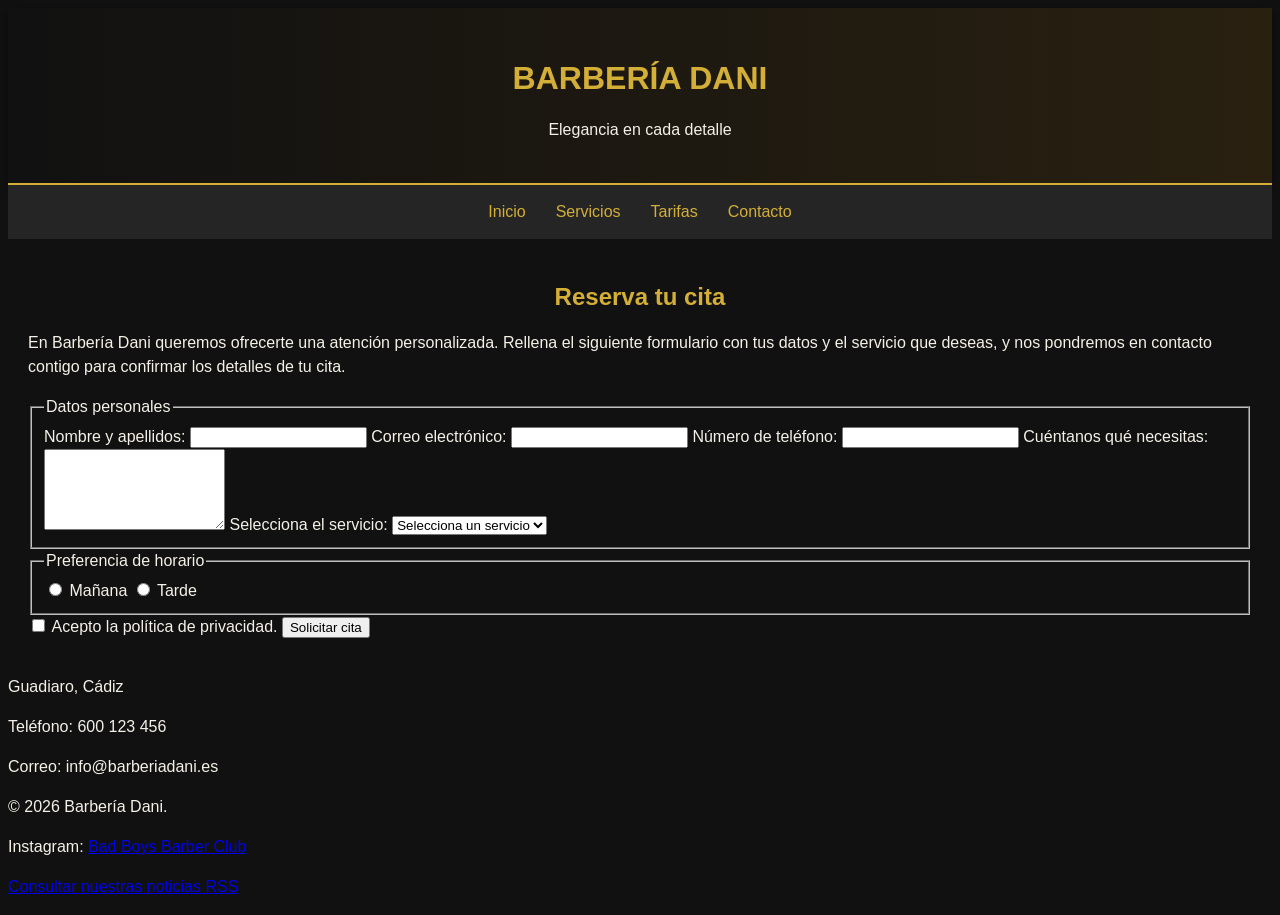
==== contacto.html @ a1381570 "Primer commit: estructura inicial de Barbería Dani" ====
<!DOCTYPE html>
<html lang="es">
<head>
    <meta charset="UTF-8">
    <meta name="description" content="Contacta con Barbería Dani en Guadiaro y solicita tu cita. Estamos a tu disposición para resolver tus dudas y ayudarte a elegir el servicio que mejor se adapte a ti.">
    <meta name="viewport" content="width=device-width, initial-scale=1.0">
   <link rel="icon" type="image/x-icon" href="iconos/favicon.ico">
   <link rel="stylesheet" href="css/estilos.css">
   <link rel="alternate" type="application/rss+xml" title="Noticias de Barbería Dani" href="noticias.xml">
    <title>Contacto | Barbería Dani</title>
</head>
<body>
    <header>
    <h1>BARBERÍA DANI</h1>
    <p>Elegancia en cada detalle</p>
   </header>

     <nav>
    <ul>
        <li><a href="index.html">Inicio</a></li>
        <li><a href="servicios.html">Servicios</a></li>
        <li><a href="tarifas.html">Tarifas</a></li>
        <li><a href="contacto.html">Contacto</a></li>
    </ul>

</nav>
<main>
<section>
    <h2>Reserva tu cita</h2>
<p>En Barbería Dani queremos ofrecerte una atención personalizada. Rellena el siguiente formulario con tus datos y el servicio que deseas, y nos pondremos en contacto contigo para confirmar los detalles de tu cita.</p>

<form>
    <fieldset>
        <legend>Datos personales</legend>
<label for="nombre">Nombre y apellidos:</label>
<input type="text" id="nombre" name="nombre" required>

<label for="email">Correo electrónico:</label>
<input type="email" id="email" name="email" required>

<label for="telefono">Número de teléfono:</label>
<input type="tel" id="telefono" name="telefono" required>

<label for="mensaje">Cuéntanos qué necesitas:</label>
<textarea id="mensaje" name="mensaje" rows="5" required></textarea>

<label for="servicio">Selecciona el servicio:</label>
<select id="servicio" name="servicio" required>
    
    <option value="">Selecciona un servicio</option>
    <option value="corte">Corte clásico</option>
    <option value="fade">Degradado (Fade)</option>
    <option value="barba">Arreglo de barba</option>
    <option value="corte-barba">Corte + barba</option>
    <option value="afeitado">Afeitado clásico</option>
    <option value="lavado">Lavado y peinado</option>
</select>

    </fieldset>

    <fieldset>
    <legend>Preferencia de horario</legend>

    <input type="radio" id="manana" name="horario" value="manana" required>
    <label for="manana">Mañana</label>

    <input type="radio" id="tarde" name="horario" value="tarde">
    <label for="tarde">Tarde</label>
</fieldset>

<input type="checkbox" id="privacidad" name="privacidad" required>
<label for="privacidad">Acepto la política de privacidad.</label>

<button type="submit">Solicitar cita</button>
</form>

</section>

</main>

<footer>

    <p>Guadiaro, Cádiz</p>

    <p>Teléfono: 600 123 456</p>

    <p>Correo: info@barberiadani.es</p>

    <p>&copy; 2026 Barbería Dani.</p>

    <p>
    Instagram:
    <a href="https://www.instagram.com/badboysbarberclub/"
       target="_blank"
       rel="noopener">
       Bad Boys Barber Club
    </a>
</p>

    <p><a href="noticias.xml">Consultar nuestras noticias RSS</a></p>
</footer>
</body>
</html>
---- css/estilos.css ----
:root {
    --color-principal: #D4AF37;
    --color-fondo: #111111;
    --color-texto: #F5F1E8;
}

body {
    font-family: Arial, sans-serif;
    font-size: 16px;
    line-height: 1.5;
    color: var(--color-texto);
    background-color: var(--color-fondo);
    margin: 2;
}

h1, h2 {
    color: var(--color-principal);
    margin-bottom: 15px;
}

h1 {
    font-size: 32px;
    text-align: center;
}

h2 {
    text-align: center;
}

* {
    box-sizing: border-box;
}

header {
    background-color: #1C1C1C;
    padding: 25px;
    text-align: center;
    border-bottom: 2px solid #D4AF37;
    background-image: linear-gradient(90deg, #111111, #292010);
    box-shadow: 0 4px 10px rgba(0, 0, 0, 0.5);
}

nav {
    background-color: #252525;
    padding: 15px;
    text-align: center;
    position: sticky;
    top: 0;
}

nav ul {
    list-style: none;
    margin: 0;
    padding: 0;
    display: flex;
    justify-content: center;
}

nav a {
    color: var(--color-principal);
    text-decoration: none;
    transition: color 0.3s;
}

nav a:hover {
    color: #FFFFFF;
}

nav li {
    margin: 0 15px;
}

main {
    padding: 20px;
}

.servicios-grid {
    display: grid;
    grid-template-columns: repeat(3, 1fr);
    gap: 20px;
    
}

.tarjeta-servicio h3 {
    font-size: 20px;
     line-height: 1.5;
     text-align: center;
     
    
}

.tarjeta-servicio {
    background-color: #1C1C1C;
     padding: 20px;
}
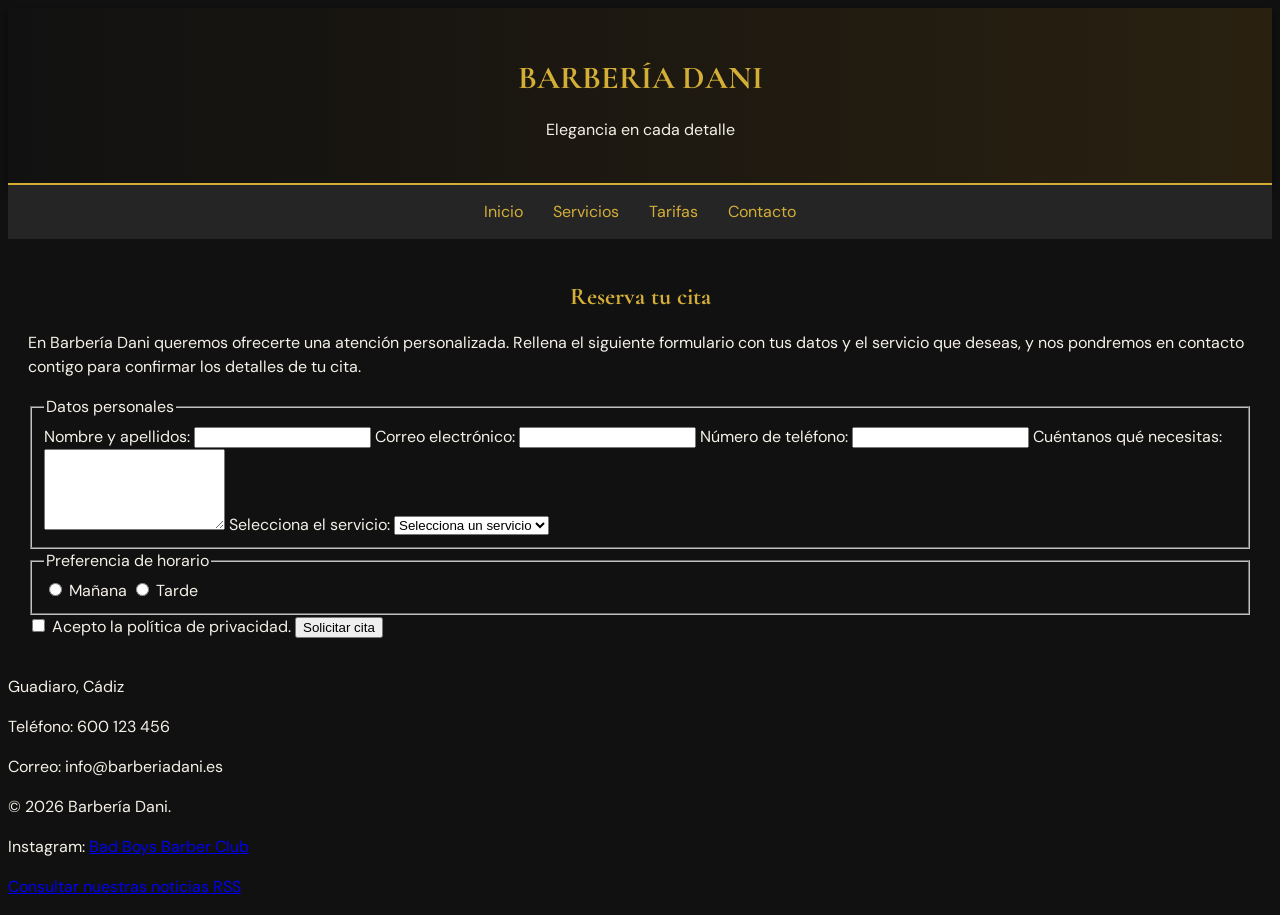
==== commit 192f6bd2: "Actualización de identidad tipográfica con Google Fonts" ====
--- a/contacto.html
+++ b/contacto.html
@@ -5,6 +5,10 @@
     <meta name="description" content="Contacta con Barbería Dani en Guadiaro y solicita tu cita. Estamos a tu disposición para resolver tus dudas y ayudarte a elegir el servicio que mejor se adapte a ti.">
     <meta name="viewport" content="width=device-width, initial-scale=1.0">
    <link rel="icon" type="image/x-icon" href="iconos/favicon.ico">
+   <link rel="preconnect" href="https://fonts.googleapis.com">
+<link rel="preconnect" href="https://fonts.gstatic.com" crossorigin>
+
+<link href="https://fonts.googleapis.com/css2?family=Cormorant+Garamond:ital,wght@0,300..700;1,300..700&family=DM+Sans:ital,opsz,wght@0,9..40,100..1000;1,9..40,100..1000&display=swap" rel="stylesheet">
    <link rel="stylesheet" href="css/estilos.css">
    <link rel="alternate" type="application/rss+xml" title="Noticias de Barbería Dani" href="noticias.xml">
     <title>Contacto | Barbería Dani</title>
--- a/css/estilos.css
+++ b/css/estilos.css
@@ -6,7 +6,7 @@
 }
 
 body {
-    font-family: Arial, sans-serif;
+    font-family: "DM Sans", sans-serif;
     font-size: 16px;
     line-height: 1.5;
     color: var(--color-texto);
@@ -17,6 +17,7 @@
 h1, h2 {
     color: var(--color-principal);
     margin-bottom: 15px;
+    font-family: "Cormorant Garamond", serif;
 }
 
 h1 {
@@ -86,6 +87,7 @@
     font-size: 20px;
      line-height: 1.5;
      text-align: center;
+     font-family: "Cormorant Garamond", serif;
      
     
 }
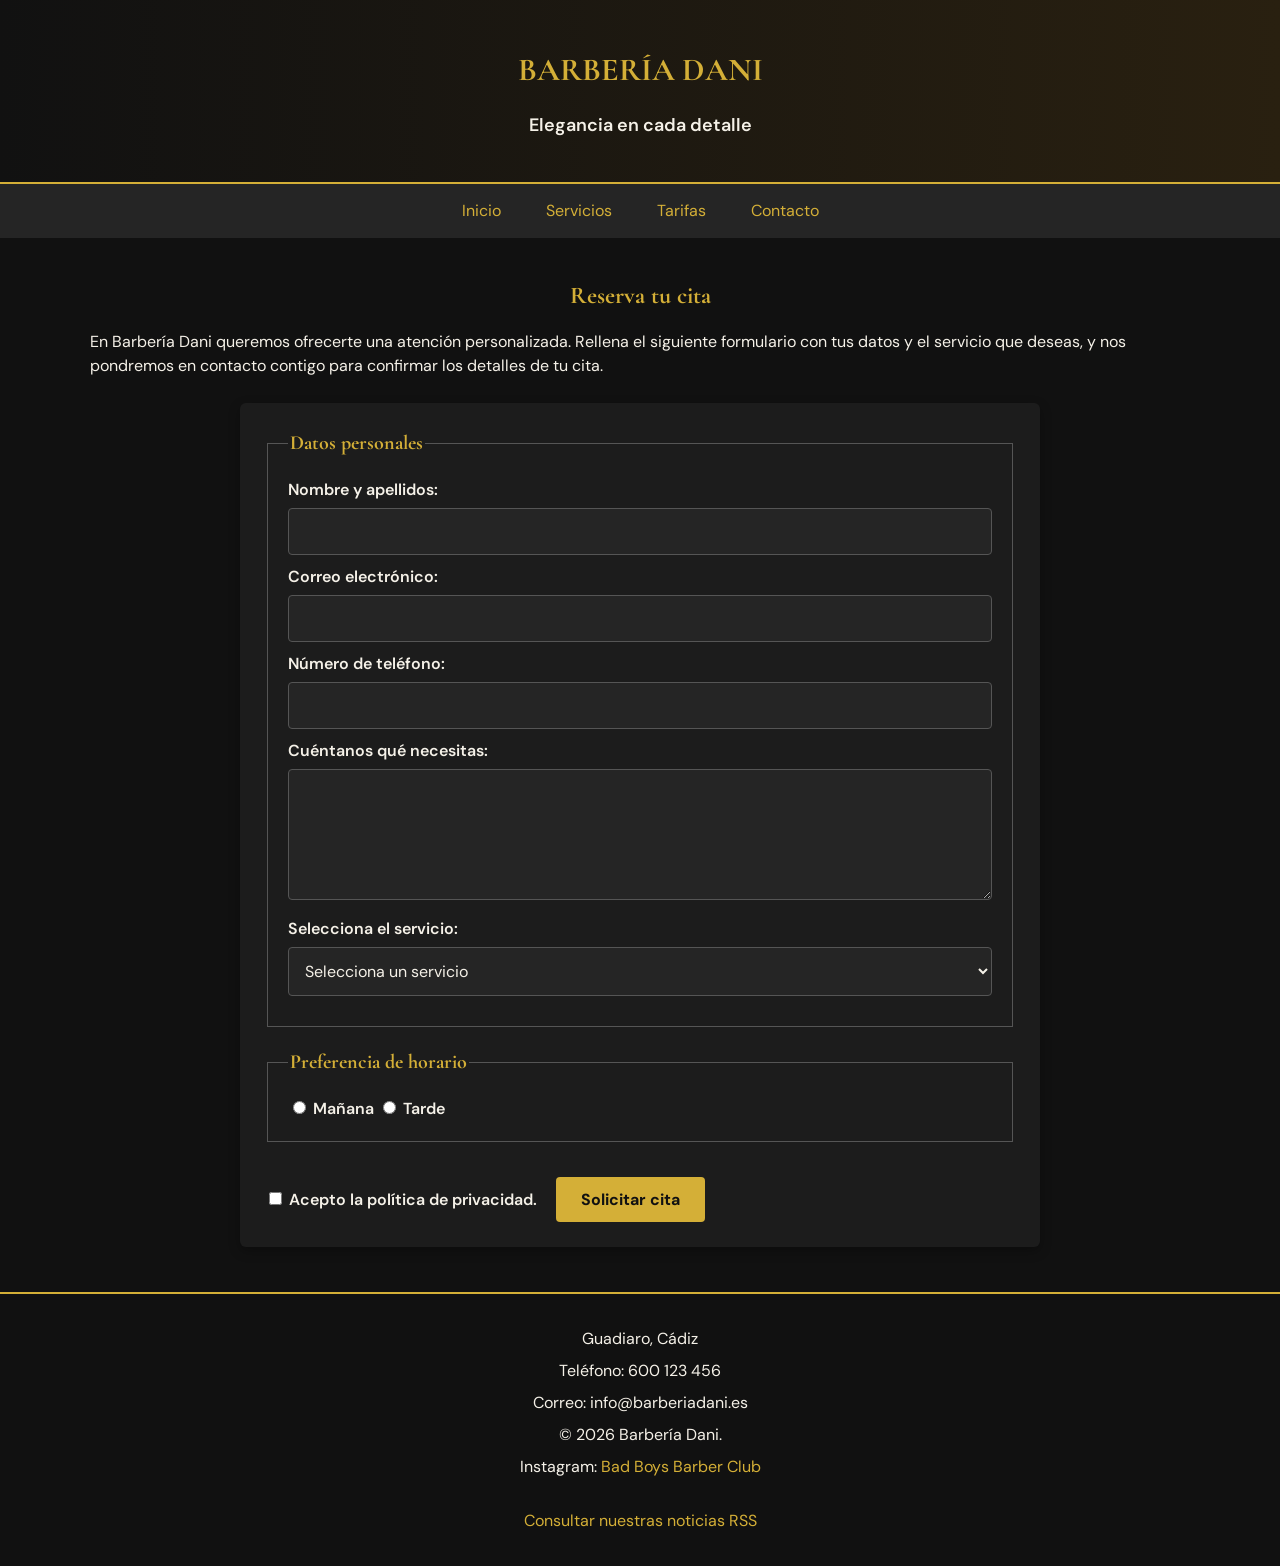
==== commit f68c4ab5: "Añadida página de confirmación y mejoras de diseño" ====
--- a/contacto.html
+++ b/contacto.html
@@ -33,7 +33,7 @@
     <h2>Reserva tu cita</h2>
 <p>En Barbería Dani queremos ofrecerte una atención personalizada. Rellena el siguiente formulario con tus datos y el servicio que deseas, y nos pondremos en contacto contigo para confirmar los detalles de tu cita.</p>
 
-<form>
+<form action="confirmacion.html" method="get">
     <fieldset>
         <legend>Datos personales</legend>
 <label for="nombre">Nombre y apellidos:</label>
--- a/css/estilos.css
+++ b/css/estilos.css
@@ -1,8 +1,11 @@
-
 :root {
     --color-principal: #D4AF37;
     --color-fondo: #111111;
     --color-texto: #F5F1E8;
+}
+
+* {
+    box-sizing: border-box;
 }
 
 body {
@@ -11,7 +14,7 @@
     line-height: 1.5;
     color: var(--color-texto);
     background-color: var(--color-fondo);
-    margin: 2;
+    margin: 0;
 }
 
 h1, h2 {
@@ -29,18 +32,36 @@
     text-align: center;
 }
 
-* {
-    box-sizing: border-box;
-}
+main {
+    padding: 20px;
+}
+
+main section {
+    max-width: 1100px;
+    margin: 0 auto;
+}
+
+
+
 
 header {
     background-color: #1C1C1C;
     padding: 25px;
     text-align: center;
-    border-bottom: 2px solid #D4AF37;
+    border-bottom: 2px solid var(--color-principal);
     background-image: linear-gradient(90deg, #111111, #292010);
     box-shadow: 0 4px 10px rgba(0, 0, 0, 0.5);
-}
+    animation: aparecer 0.8s ease-out;
+}
+
+header p {
+    font-size: 18px;
+    font-weight: 600;
+    color: var(--color-texto);
+}
+
+
+
 
 nav {
     background-color: #252525;
@@ -48,6 +69,7 @@
     text-align: center;
     position: sticky;
     top: 0;
+    z-index: 10;
 }
 
 nav ul {
@@ -56,6 +78,11 @@
     padding: 0;
     display: flex;
     justify-content: center;
+    gap: 25px;
+}
+
+nav li {
+    margin: 0 10px;
 }
 
 nav a {
@@ -68,32 +95,488 @@
     color: #FFFFFF;
 }
 
-nav li {
-    margin: 0 15px;
-}
-
-main {
-    padding: 20px;
-}
+nav a:focus {
+    outline: 2px solid var(--color-principal);
+    outline-offset: 2px;
+}
+
+
+
 
 .servicios-grid {
     display: grid;
     grid-template-columns: repeat(3, 1fr);
     gap: 20px;
-    
+    margin-top: 30px;
+}
+
+.tarjeta-servicio {
+    background-color: rgba(28, 28, 28, 0.9);
+    padding: 20px;
+    border-radius: 6px;
+    box-shadow: 0 4px 12px rgba(0, 0, 0, 0.15);
+    transition: transform 0.2s ease, background-color 0.2s ease;
+    animation: entrada-tarjeta 0.8s ease-out;
 }
 
 .tarjeta-servicio h3 {
     font-size: 20px;
-     line-height: 1.5;
-     text-align: center;
-     font-family: "Cormorant Garamond", serif;
-     
-    
-}
-
-.tarjeta-servicio {
+    line-height: 1.5;
+    text-align: center;
+    font-family: "Cormorant Garamond", serif;
+    color: var(--color-principal);
+    border-bottom: 1px solid #444444;
+    padding-bottom: 10px;
+    margin-bottom: 20px;
+}
+
+.tarjeta-servicio p {
+    text-align: center;
+}
+
+.tarjeta-servicio:hover {
+    transform: translateY(-4px);
+    background-color: #252525;
+}
+
+
+
+
+.imagen-principal {
+    width: 80%;
+    display: block;
+    margin: 10px auto 25px;
+    border-radius: 8px;
+}
+
+video {
+    width: 80%;
+    max-width: 600px;
+    display: block;
+    margin: 25px auto;
+    border-radius: 6px;
+}
+
+iframe {
+    width: 100%;
+    max-width: 560px;
+    display: block;
+    margin: 25px auto;
+}
+
+
+
+
+.seccion-sobre-nosotros {
+    margin-top: 50px;
+}
+
+.sobre-nosotros {
+    display: grid;
+    grid-template-columns: 2fr 1fr;
+    gap: 30px;
+    align-items: center;
+    border-bottom: 1px solid #444444;
+    padding-bottom: 30px;
+    margin-bottom: 30px;
+}
+
+.sobre-nosotros img {
+    width: 100%;
+    display: block;
+    max-width: 250px;
+    margin: 0 auto;
+}
+
+.sobre-nosotros p {
+    margin-bottom: 15px;
+    line-height: 1.7;
+}
+
+.boton-servicios {
+    display: inline-block;
+    background-color: var(--color-principal);
+    color: #111111;
+    padding: 12px 20px;
+    text-decoration: none;
+    font-weight: 600;
+    border-radius: 4px;
+    transition: background-color 0.3s;
+}
+
+.boton-servicios:hover {
+    background-color: #B8962E;
+}
+
+
+
+
+.pasos-reserva {
+    display: grid;
+    grid-template-columns: repeat(2, 1fr);
+    gap: 20px;
+    list-style-position: inside;
+}
+
+.paso-reserva {
+    background-color: rgba(28, 28, 28, 0.9);
+    padding: 20px;
+    border-radius: 6px;
+    border: 1px solid #444444;
+    transition: transform 0.2s ease, background-color 0.2s ease;
+}
+
+.paso-reserva:hover {
+    transform: translateY(-4px);
+    background-color: #252525;
+}
+
+
+
+
+.tabla-tarifas {
+    position: relative;
+    width: 70%;
+    margin: 0 auto;
+    padding: 25px;
     background-color: #1C1C1C;
-     padding: 20px;
-}
-
+    border-radius: 6px;
+    box-shadow: 0 4px 12px rgba(0, 0, 0, 0.3);
+}
+
+.tabla-tarifas table {
+    width: 100%;
+    border-collapse: collapse;
+}
+
+.tabla-tarifas th,
+.tabla-tarifas td {
+    padding: 12px 20px;
+    text-align: left;
+}
+
+.tabla-tarifas th {
+    color: var(--color-principal);
+    border-bottom: 2px solid var(--color-principal);
+}
+
+.tabla-tarifas td {
+    border-bottom: 1px solid #444444;
+}
+
+.tabla-tarifas caption {
+    color: var(--color-principal);
+    font-family: "Cormorant Garamond", serif;
+    font-size: 22px;
+    font-weight: bold;
+    padding-bottom: 15px;
+}
+
+.servicio-destacado {
+    background-color: rgba(212, 175, 55, 0.12);
+    color: var(--color-principal);
+    font-weight: bold;
+}
+
+/* Etiqueta destacada con posicionamiento absoluto */
+
+.servicio-destacado td:first-child {
+    position: relative;
+    padding-right: 140px;
+}
+
+.etiqueta-popular {
+    position: absolute;
+    top: 50%;
+    right: 8px;
+    transform: translateY(-50%);
+    background-color: var(--color-principal);
+    color: #111111;
+    padding: 4px 8px;
+    font-size: 11px;
+    font-weight: bold;
+    border: 1px dashed #111111;
+}
+
+
+
+
+form {
+    width: 80%;
+    max-width: 800px;
+    margin: 25px auto;
+    padding: 25px;
+    background-color: #1C1C1C;
+    border-radius: 6px;
+    box-shadow: 0 4px 12px rgba(0, 0, 0, 0.3);
+}
+
+input[type="text"],
+input[type="email"],
+input[type="tel"],
+textarea,
+select {
+    width: 100%;
+    padding: 12px;
+    margin-bottom: 10px;
+    background-color: #252525;
+    color: var(--color-texto);
+    border: 1px solid #555555;
+    border-radius: 4px;
+    font-family: "DM Sans", sans-serif;
+    font-size: 16px;
+}
+
+form fieldset {
+    border: 1px solid #555555;
+    padding: 20px;
+    margin-bottom: 20px;
+}
+
+form fieldset:first-of-type label {
+    display: block;
+    margin-bottom: 6px;
+}
+
+form legend {
+    color: var(--color-principal);
+    font-family: "Cormorant Garamond", serif;
+    font-size: 20px;
+    font-weight: bold;
+}
+
+form label {
+    font-weight: 600;
+    color: var(--color-texto);
+}
+
+form button {
+    background-color: var(--color-principal);
+    color: #111111;
+    font-size: 16px;
+    padding: 12px 25px;
+    border: none;
+    border-radius: 4px;
+    margin-top: 15px;
+    margin-left: 15px;
+    font-family: "DM Sans", sans-serif;
+    font-weight: bold;
+    transition: background-color 0.3s, transform 0.3s;
+}
+
+form button:hover {
+    background-color: #B8962E;
+    transform: translateY(-2px);
+}
+
+
+
+
+a:focus,
+button:focus,
+input:focus,
+textarea:focus,
+select:focus {
+    outline: 2px solid var(--color-principal);
+    outline-offset: 2px;
+}
+
+
+
+
+footer {
+    background-color: var(--color-fondo);
+    padding: 25px;
+    text-align: center;
+    border-top: 2px solid var(--color-principal);
+}
+
+footer a {
+    color: var(--color-principal);
+    text-decoration: none;
+    transition: color 0.3s;
+}
+
+footer a:hover {
+    color: var(--color-texto);
+}
+
+footer p {
+    margin: 8px 0;
+}
+
+footer p:last-child {
+    margin-top: 30px;
+}
+
+
+
+
+@keyframes aparecer {
+    from {
+        opacity: 0;
+        transform: translateY(12px);
+    }
+
+    to {
+        opacity: 1;
+        transform: translateY(0);
+    }
+}
+
+@keyframes entrada-tarjeta {
+    from {
+        opacity: 0;
+        transform: translateY(20px);
+    }
+
+    to {
+        opacity: 1;
+        transform: translateY(0);
+    }
+}
+
+
+
+
+@media (max-width: 600px) {
+
+    main {
+        padding: 15px;
+    }
+
+    header {
+        padding: 20px 15px;
+    }
+
+    h1 {
+        font-size: 28px;
+    }
+
+    nav ul {
+        flex-direction: column;
+        gap: 12px;
+    }
+
+    nav li {
+        margin: 0;
+    }
+
+    .servicios-grid {
+        grid-template-columns: 1fr;
+    }
+
+    .imagen-principal {
+        width: 100%;
+    }
+
+    video {
+        width: 100%;
+    }
+
+    iframe {
+        width: 100%;
+    }
+
+    .tabla-tarifas {
+        width: 100%;
+        padding: 12px;
+    }
+
+    .tabla-tarifas th,
+    .tabla-tarifas td {
+        padding: 10px 8px;
+    }
+
+    .servicio-destacado td:first-child {
+        padding-right: 8px;
+    }
+
+    .etiqueta-popular {
+        position: static;
+        display: inline-block;
+        transform: none;
+        margin-left: 5px;
+        font-size: 9px;
+        padding: 3px 5px;
+    }
+
+    form {
+        width: 100%;
+        padding: 15px;
+    }
+
+    form fieldset {
+        padding: 12px;
+    }
+
+    .sobre-nosotros {
+        grid-template-columns: 1fr;
+    }
+
+    .pasos-reserva {
+        grid-template-columns: 1fr;
+    }
+}
+
+
+
+.confirmacion {
+    max-width: 700px;
+    margin: 60px auto;
+    padding: 40px;
+    text-align: center;
+    background-color: #1C1C1C;
+    border: 1px solid var(--color-principal);
+    border-radius: 8px;
+    box-shadow: 0 4px 12px rgba(0, 0, 0, 0.3);
+}
+
+.confirmacion h2 {
+    font-size: 30px;
+}
+
+.confirmacion h3 {
+    color: var(--color-principal);
+    font-family: "Cormorant Garamond", serif;
+    font-size: 24px;
+}
+
+.icono-confirmacion {
+    color: var(--color-principal);
+    font-size: 55px;
+    font-weight: bold;
+    margin: 15px;
+}
+
+.confirmacion .boton-servicios {
+    margin-top: 20px;
+}
+
+@media (max-width: 600px) {
+    .confirmacion {
+        margin: 30px auto;
+        padding: 25px 15px;
+    }
+}
+
+
+
+
+
+@media (prefers-reduced-motion: reduce) {
+
+    header,
+    .tarjeta-servicio {
+        animation: none;
+    }
+
+    nav a,
+    footer a,
+    form button,
+    .boton-servicios,
+    .tarjeta-servicio,
+    .paso-reserva {
+        transition: none;
+    }
+}
